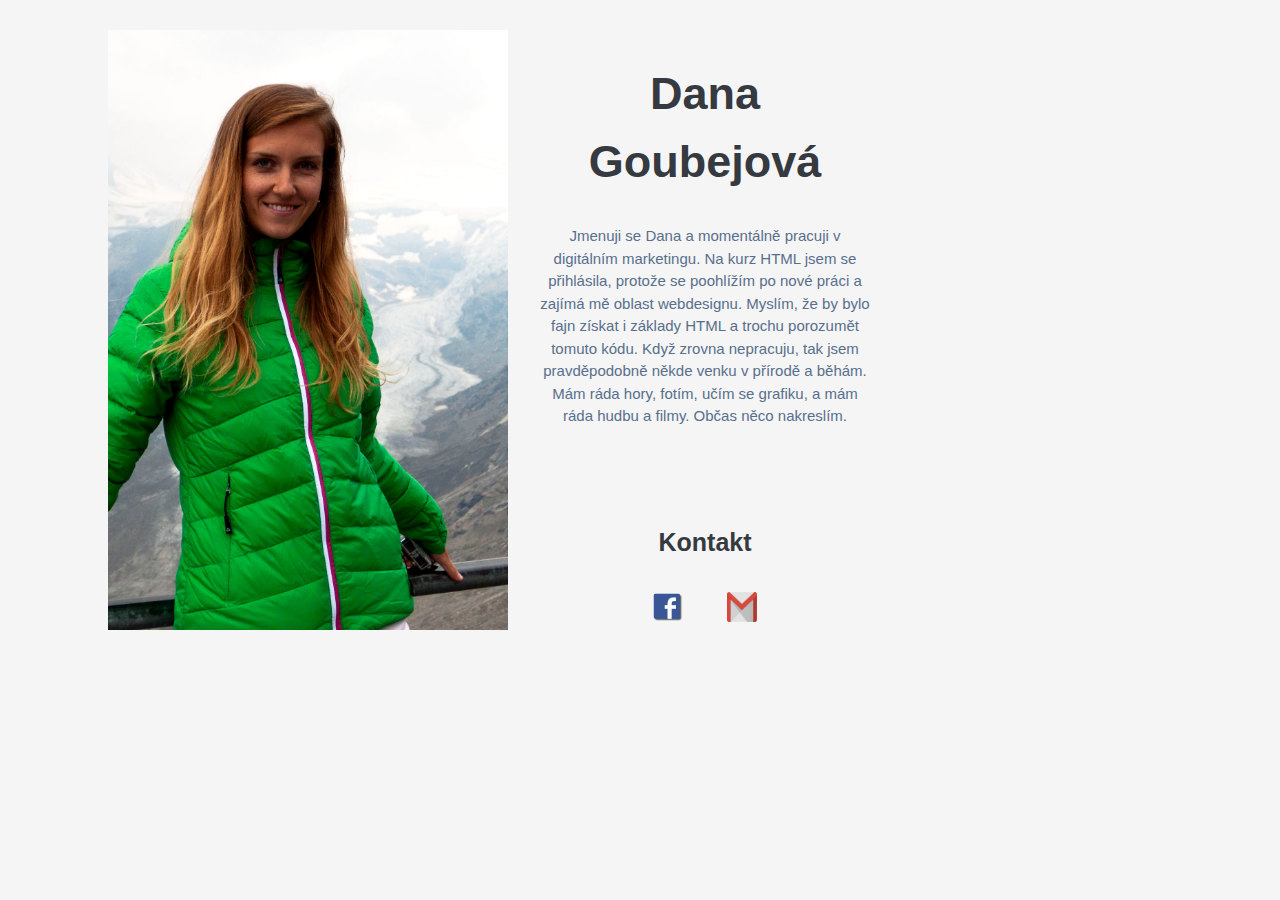
==== index.html @ 5dfc55ac "HOTOVO" ====
<!DOCTYPE html>
<html lang="en">
<head>
    <meta charset="UTF-8">
    <meta http-equiv="X-UA-Compatible" content="IE=edge">
    <meta name="viewport" content="width=device-width, initial-scale=1.0">
    <title>Dana Goubejova</title>

    <link rel="stylesheet" href="style.css">

</head>

<body>

    <img class="foto" alt="To jsem já" src=obrazky/foto.jpg>
            
    <section class="omne">

        <h1>Dana<br> Goubejová</h1>
              
        <p>Jmenuji se Dana a momentálně pracuji v digitálním marketingu. Na kurz HTML jsem se přihlásila, protože se poohlížím 
        po nové práci a zajímá mě oblast webdesignu. Myslím, že by bylo fajn získat i základy HTML a trochu porozumět tomuto kódu. 
        Když zrovna nepracuju, tak jsem pravděpodobně někde venku v přírodě a běhám. Mám ráda hory, fotím, učím se grafiku, a mám ráda hudbu a filmy. 
        Občas něco nakreslím. 
        </p>
      
    </section>

    <section class="kontakt">

        <h2>
            Kontakt
        </h2>
                    
    </section>

    <section class="icons">
      
        <a href="https://www.facebook.com/dana.goubejova/"><img class="fb" alt="Facebook" src=obrazky/fb.png ></a>

        <a href="mailto:dana.goubejova@gmail.com"><img class="email" alt="Facebook" src=obrazky/gmail.png ></a>

    </section>

    
   
</body>
</html>
---- style.css ----
h1 {
  color: #353940;
  text-align: center;
  font-size: 45px;
  padding-top: 30px;
}

h2 {
  color: #353940;
  font-size: 25px;
}

body {
  background-color: #F5F5F5;
  font-family: "Helvetica";	
  font-size: 1px; 
  text-align: center;
  color: #586F8C;
  line-height: 1.5;
  padding-left: 100px;
    
}

.omne, .kontakt, .icons {
  padding-right: 400px;
  padding-bottom: 60px;
  padding-left: 30px;
  font-size: 15px;

}

.kontakt {
  padding-bottom: 10px;
  color: lightgrey;
}

.foto {
  width: 400px;
  float: left;
  margin-right: 30px;
}

a {
  color: #586F8C;
  font-style: italic; 
  padding: 20px;
  
}

a:hover {
  color: darkblue
}

a:visited {
  color: lightgray;
}

.fb, .email {
  width: 30px;
  height: 30px;
}
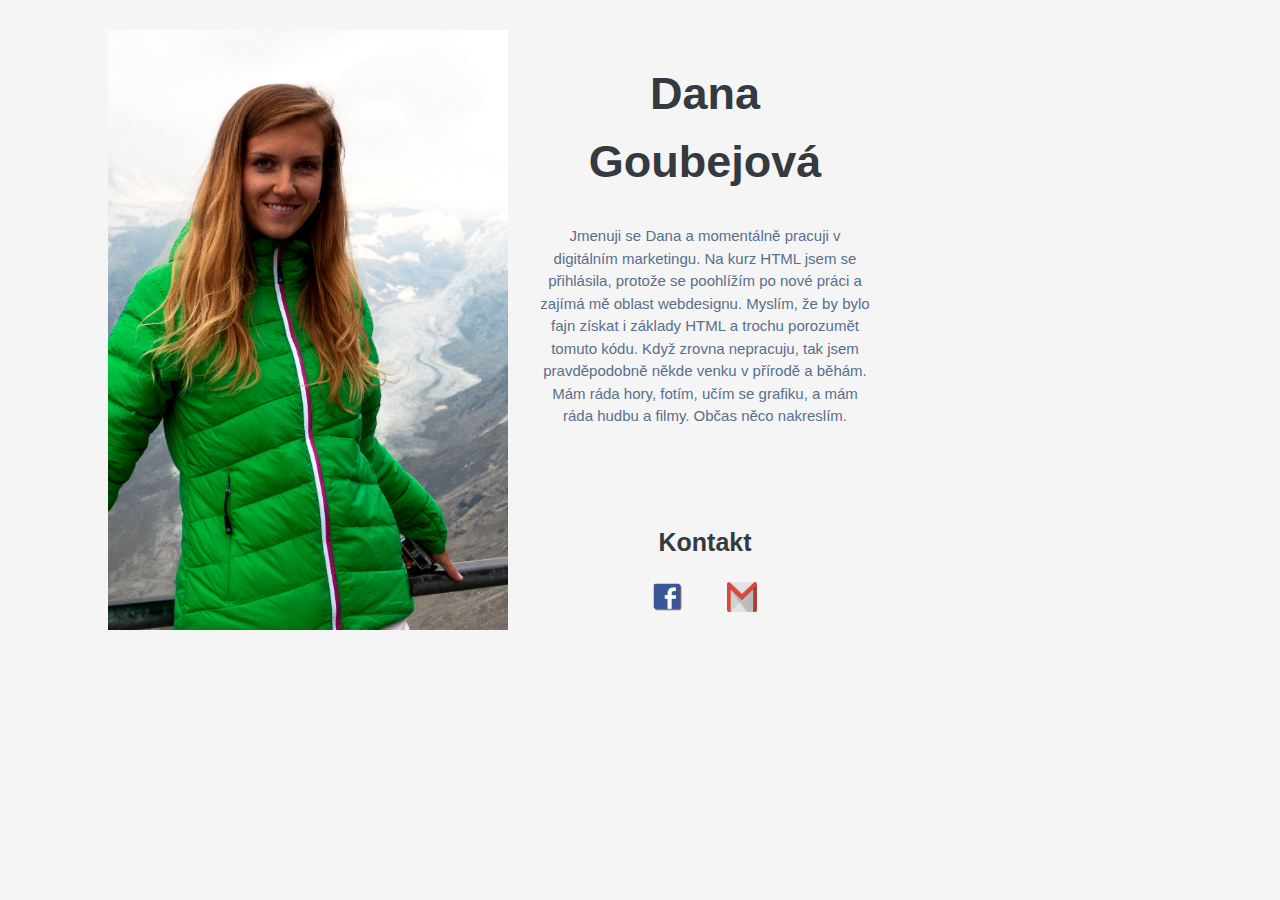
==== commit b4b91ca8: "UPDATE" ====
--- a/index.html
+++ b/index.html
@@ -1,5 +1,5 @@
 <!DOCTYPE html>
-<html lang="en">
+<html lang="cs">
 <head>
     <meta charset="UTF-8">
     <meta http-equiv="X-UA-Compatible" content="IE=edge">
@@ -12,7 +12,7 @@
 
 <body>
 
-    <img class="foto" alt="To jsem já" src=obrazky/foto.jpg>
+    <img class="foto" alt="Photo of Dana Goubejova" src="obrazky/foto.jpg">
             
     <section class="omne">
 
@@ -28,18 +28,18 @@
 
     <section class="kontakt">
 
-        <h2>
-            Kontakt
-        </h2>
-                    
-    </section>
+        <h2>Kontakt</h2>
+                       
+    
 
-    <section class="icons">
+         <div class="icons">
       
-        <a href="https://www.facebook.com/dana.goubejova/"><img class="fb" alt="Facebook" src=obrazky/fb.png ></a>
+              <a href="https://www.facebook.com/dana.goubejova/"><img class="fb" alt="Facebook profil" src="obrazky/fb.png" ></a>
 
-        <a href="mailto:dana.goubejova@gmail.com"><img class="email" alt="Facebook" src=obrazky/gmail.png ></a>
+              <a href="mailto:dana.goubejova@gmail.com"><img class="email" alt="Emailova adresa" src="obrazky/gmail.png"></a>
 
+         </div>
+         
     </section>
 
     
--- a/style.css
+++ b/style.css
@@ -22,7 +22,7 @@
     
 }
 
-.omne, .kontakt, .icons {
+.omne, .kontakt {
   padding-right: 400px;
   padding-bottom: 60px;
   padding-left: 30px;
@@ -49,7 +49,7 @@
 }
 
 a:hover {
-  color: darkblue
+  color: darkblue;
 }
 
 a:visited {
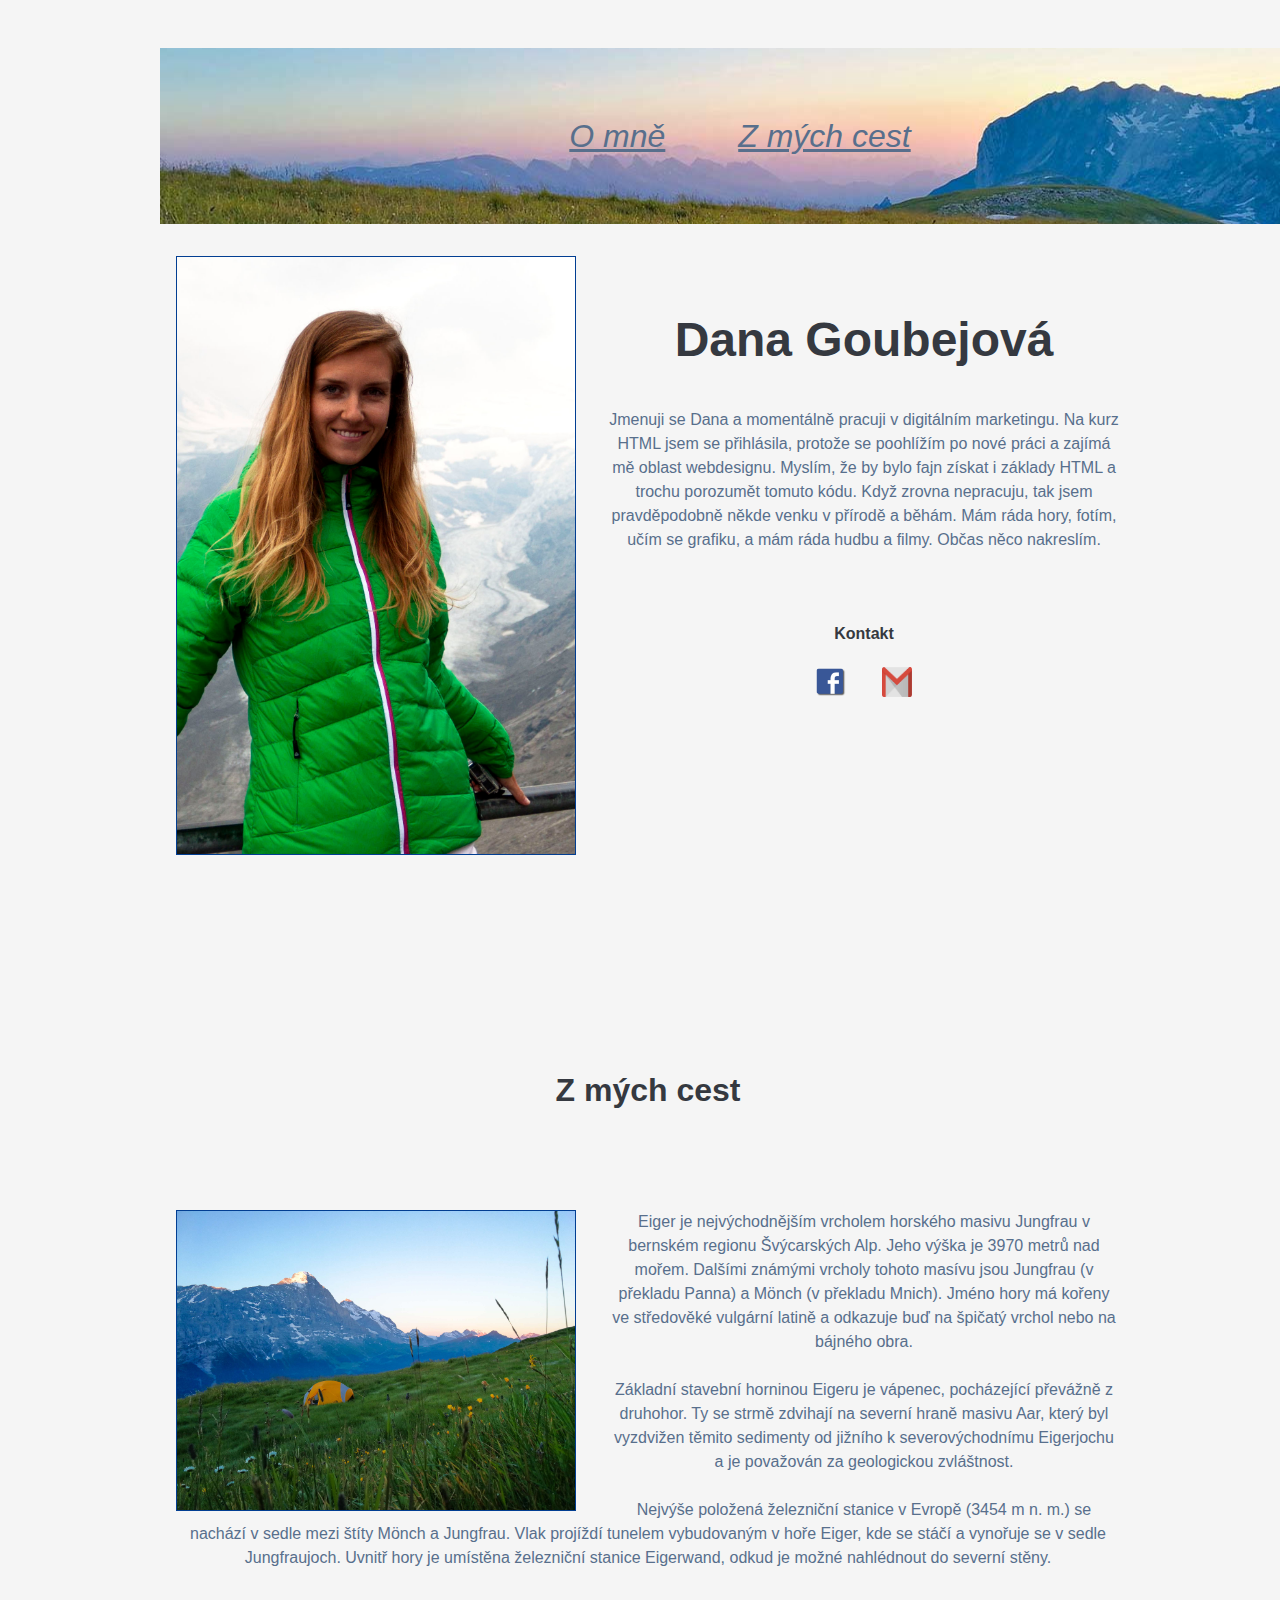
==== commit 08d8d8c8: "HOTOVO-2" ====
--- a/index.html
+++ b/index.html
@@ -1,5 +1,6 @@
 <!DOCTYPE html>
 <html lang="cs">
+
 <head>
     <meta charset="UTF-8">
     <meta http-equiv="X-UA-Compatible" content="IE=edge">
@@ -12,37 +13,69 @@
 
 <body>
 
-    <img class="foto" alt="Photo of Dana Goubejova" src="obrazky/foto.jpg">
-            
-    <section class="omne">
+    <header>
 
-        <h1>Dana<br> Goubejová</h1>
-              
-        <p>Jmenuji se Dana a momentálně pracuji v digitálním marketingu. Na kurz HTML jsem se přihlásila, protože se poohlížím 
-        po nové práci a zajímá mě oblast webdesignu. Myslím, že by bylo fajn získat i základy HTML a trochu porozumět tomuto kódu. 
-        Když zrovna nepracuju, tak jsem pravděpodobně někde venku v přírodě a běhám. Mám ráda hory, fotím, učím se grafiku, a mám ráda hudbu a filmy. 
-        Občas něco nakreslím. 
+        <nav>
+            <ul>
+                <li>
+                    <a href="#omne">O mně</a>
+                </li>
+                <li>
+                    <a href="#travel">Z mých cest</a>
+                </li>
+            </ul>
+        </nav>
+    </header>
+
+    <section class="omne" id="omne">
+
+        <img class="foto" alt="Photo of Dana Goubejova" src="obrazky/foto.jpg">
+
+        <h1>Dana Goubejová</h1>
+
+        <p>Jmenuji se Dana a momentálně pracuji v digitálním marketingu. Na kurz HTML jsem se přihlásila, protože se poohlížím
+            po nové práci a zajímá mě oblast webdesignu. Myslím, že by bylo fajn získat i základy HTML a trochu porozumět tomuto kódu.
+            Když zrovna nepracuju, tak jsem pravděpodobně někde venku v přírodě a běhám. Mám ráda hory, fotím, učím se grafiku, a mám ráda hudbu a filmy.
+            Občas něco nakreslím.
         </p>
-      
+
+        <h4>Kontakt</h4>
+
+
+        <div class="icons">
+
+            <a href="https://www.facebook.com/dana.goubejova/"><img class="fb" alt="Facebook profil" src="obrazky/fb.png"></a>
+
+            <a href="mailto:dana.goubejova@gmail.com"><img class="email" alt="Emailova adresa" src="obrazky/gmail.png"></a>
+
+        </div>
+
     </section>
 
-    <section class="kontakt">
+    <section class="travel" id="travel">
 
-        <h2>Kontakt</h2>
-                       
-    
 
-         <div class="icons">
-      
-              <a href="https://www.facebook.com/dana.goubejova/"><img class="fb" alt="Facebook profil" src="obrazky/fb.png" ></a>
 
-              <a href="mailto:dana.goubejova@gmail.com"><img class="email" alt="Emailova adresa" src="obrazky/gmail.png"></a>
+        <h2>Z mých cest</h2>
 
-         </div>
-         
+        <img class="eiger" alt="Photo of Eigert Mountain" src="obrazky/eiger.jpg">
+
+
+        <p>
+            Eiger je nejvýchodnějším vrcholem horského masivu Jungfrau v bernském regionu Švýcarských Alp. Jeho výška je 3970 metrů nad mořem.
+            Dalšími známými vrcholy tohoto masívu jsou Jungfrau (v překladu Panna) a Mönch (v překladu Mnich). Jméno hory má kořeny
+            ve středověké vulgární latině a odkazuje buď na špičatý vrchol nebo na bájného obra.<br><br> Základní stavební horninou
+            Eigeru je vápenec, pocházející převážně z druhohor. Ty se strmě zdvihají na severní hraně
+            masivu Aar, který byl vyzdvižen těmito sedimenty od jižního k severovýchodnímu Eigerjochu a je považován za geologickou
+            zvláštnost. <br><br>Nejvýše položená železniční stanice v Evropě (3454 m n. m.) se nachází v sedle mezi štíty Mönch a Jungfrau.
+            Vlak projíždí tunelem vybudovaným v hoře Eiger, kde se stáčí a vynořuje se v sedle Jungfraujoch.
+            Uvnitř hory je umístěna železniční stanice Eigerwand, odkud je možné nahlédnout do severní stěny.
+        </p>
+
     </section>
 
-    
-   
+
+
 </body>
-</html>
+
+</html>--- a/style.css
+++ b/style.css
@@ -1,58 +1,109 @@
+html {
+  box-sizing: border-box;
+}
+
+*,
+*::before,
+*::after {
+  box-sizing: inherit;
+}
+
+
+nav li {
+  display: inline;
+  margin: 1rem;
+}
+
+nav li:active {
+  background-color: purple;
+}
+
+header {
+  margin-top: 3rem;
+  padding: 2rem;
+  font-size: 2rem;
+  background-image: url(obrazky/sunset.jpg);
+  background-position: center;
+  background-size: cover;
+  }
 
 h1 {
   color: #353940;
   text-align: center;
-  font-size: 45px;
-  padding-top: 30px;
+  font-size: 3rem;
+  padding-top: 3rem;
 }
 
 h2 {
   color: #353940;
-  font-size: 25px;
+  text-align: center;
+  margin-bottom: 6rem;
+  font-size: 2rem;
+    
+}
+
+
+h4 {
+  color: #353940;
+  text-align: center;
+  padding-top: 3rem;
+
 }
 
 body {
   background-color: #F5F5F5;
   font-family: "Helvetica";	
-  font-size: 1px; 
+  font-size: 1rem; 
   text-align: center;
   color: #586F8C;
   line-height: 1.5;
-  padding-left: 100px;
+  padding-left: 10rem;
+  margin: auto;
     
 }
 
-.omne, .kontakt {
-  padding-right: 400px;
-  padding-bottom: 60px;
-  padding-left: 30px;
-  font-size: 15px;
+.omne, .travel {
+  padding-right: 10rem;
+  padding-bottom: 1rem;
+  padding-left: 1rem;
+  font-size: 1rem;
 
 }
 
+.travel {
+  padding-top: 10rem;
+}
+
 .kontakt {
-  padding-bottom: 10px;
+  padding-bottom: 1rem;
   color: lightgrey;
 }
 
-.foto {
+.foto, .eiger {
   width: 400px;
   float: left;
-  margin-right: 30px;
+  margin-right: 2rem;
+  border: 1px solid #023E92;
 }
+
 
 a {
   color: #586F8C;
   font-style: italic; 
-  padding: 20px;
+  padding: 1rem;
   
 }
 
-a:hover {
+
+header a {
+  color: #586F8C;
+}
+
+header a:hover {
   color: darkblue;
 }
 
-a:visited {
+header a:visited {
   color: lightgray;
 }
 
@@ -62,6 +113,14 @@
 }
 
 
+.travel {
+  margin-top: 10rem;;
+}
 
 
 
+
+
+
+
+
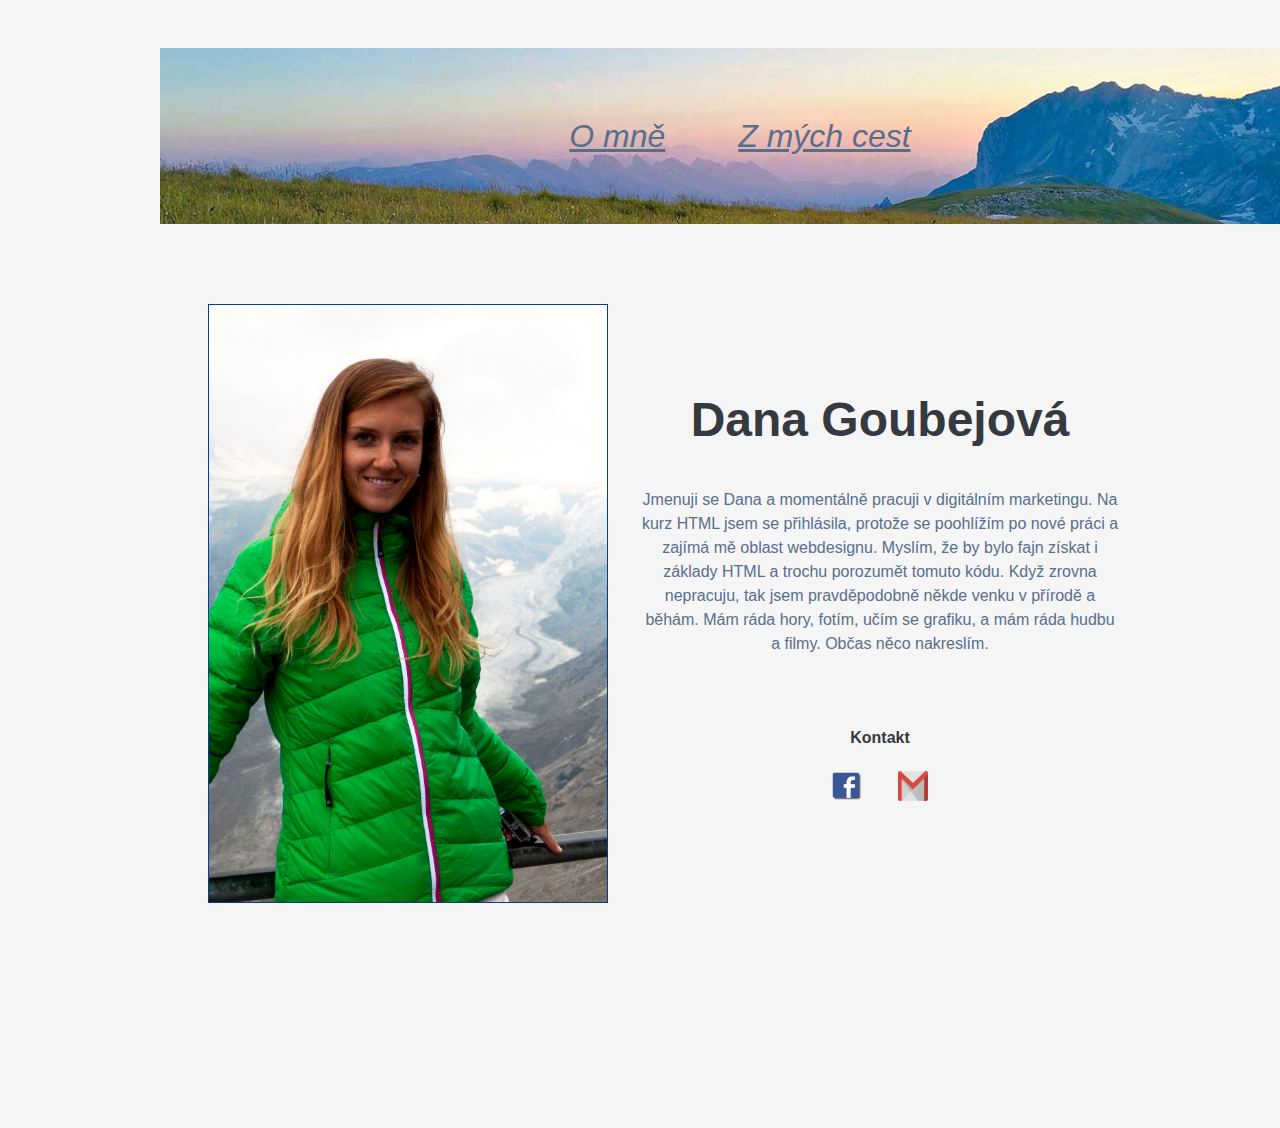
==== commit cf4f507b: "HW UPDATE" ====
--- a/index.html
+++ b/index.html
@@ -18,16 +18,16 @@
         <nav>
             <ul>
                 <li>
-                    <a href="#omne">O mně</a>
+                    <a href="index.html">O mně</a>
                 </li>
                 <li>
-                    <a href="#travel">Z mých cest</a>
+                    <a href="travel.html">Z mých cest</a>
                 </li>
             </ul>
         </nav>
     </header>
 
-    <section class="omne" id="omne">
+    <section class="omne">
 
         <img class="foto" alt="Photo of Dana Goubejova" src="obrazky/foto.jpg">
 
@@ -52,27 +52,7 @@
 
     </section>
 
-    <section class="travel" id="travel">
 
-
-
-        <h2>Z mých cest</h2>
-
-        <img class="eiger" alt="Photo of Eigert Mountain" src="obrazky/eiger.jpg">
-
-
-        <p>
-            Eiger je nejvýchodnějším vrcholem horského masivu Jungfrau v bernském regionu Švýcarských Alp. Jeho výška je 3970 metrů nad mořem.
-            Dalšími známými vrcholy tohoto masívu jsou Jungfrau (v překladu Panna) a Mönch (v překladu Mnich). Jméno hory má kořeny
-            ve středověké vulgární latině a odkazuje buď na špičatý vrchol nebo na bájného obra.<br><br> Základní stavební horninou
-            Eigeru je vápenec, pocházející převážně z druhohor. Ty se strmě zdvihají na severní hraně
-            masivu Aar, který byl vyzdvižen těmito sedimenty od jižního k severovýchodnímu Eigerjochu a je považován za geologickou
-            zvláštnost. <br><br>Nejvýše položená železniční stanice v Evropě (3454 m n. m.) se nachází v sedle mezi štíty Mönch a Jungfrau.
-            Vlak projíždí tunelem vybudovaným v hoře Eiger, kde se stáčí a vynořuje se v sedle Jungfraujoch.
-            Uvnitř hory je umístěna železniční stanice Eigerwand, odkud je možné nahlédnout do severní stěny.
-        </p>
-
-    </section>
 
 
 
--- a/style.css
+++ b/style.css
@@ -42,6 +42,12 @@
     
 }
 
+h3 {
+  color: #353940;
+  text-align: left;
+
+}
+
 
 h4 {
   color: #353940;
@@ -63,15 +69,13 @@
 }
 
 .omne, .travel {
+  
   padding-right: 10rem;
-  padding-bottom: 1rem;
-  padding-left: 1rem;
+  padding-bottom: 20rem;
+  padding-top: 5rem;
+  padding-left: 3rem;
   font-size: 1rem;
 
-}
-
-.travel {
-  padding-top: 10rem;
 }
 
 .kontakt {
@@ -79,7 +83,7 @@
   color: lightgrey;
 }
 
-.foto, .eiger {
+.foto, .svycarsko, .norsko, .francie {
   width: 400px;
   float: left;
   margin-right: 2rem;
@@ -91,9 +95,7 @@
   color: #586F8C;
   font-style: italic; 
   padding: 1rem;
-  
 }
-
 
 header a {
   color: #586F8C;
@@ -103,18 +105,9 @@
   color: darkblue;
 }
 
-header a:visited {
-  color: lightgray;
-}
-
 .fb, .email {
   width: 30px;
   height: 30px;
-}
-
-
-.travel {
-  margin-top: 10rem;;
 }
 
 
@@ -124,3 +117,5 @@
 
 
 
+
+
